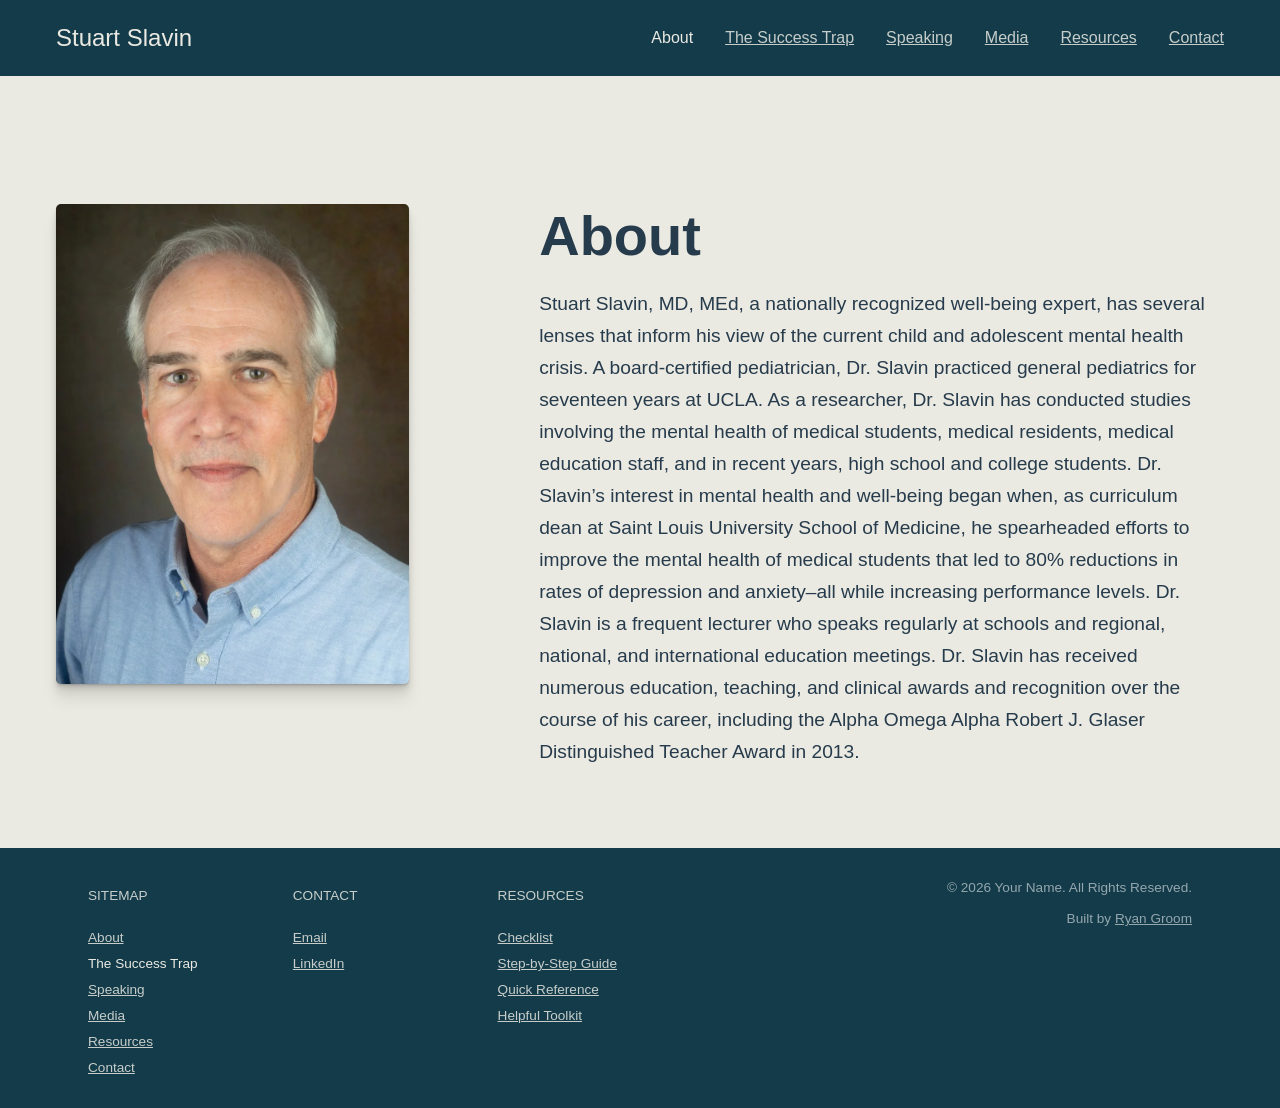
==== about.html @ 41e79759 "Add files via upload" ====
<!DOCTYPE html>
<html lang="en">

<head>
    <meta http-equiv="content-type" content="text/html; charset=UTF-8">
    <meta charset="utf-8">
    <meta name="viewport" content="width=device-width, initial-scale=1, shrink-to-fit=no">
    <meta name="description" content="Website description here.">
    <meta name="author" content="Stuart Slavin">

    <title>Stuart Slavin</title>

    <!-- Stylesheets -->
    <link rel="stylesheet" href="stuart-slavin.css">
    
    <!-- Javascript -->
    <script src="stuart-slavin.js"></script>
</head>

<!--Skip to Main-->
<a class="skip-main" href="#main">Skip to main content</a>

<!--Navigation-->
<header class="header">
    <div class="container">
        <nav class="header-nav">
            <a href="index.html" class="header-logo">Stuart Slavin</a>
            <button onclick="openMenu()" class="button-menu" aria-haspopup="true" aria-expanded="false" id="openmenu">
                <span focusable="false" aria-hidden="true">≡</span>Menu</button>
            <ul class="header-nav__list">
                <li><a href="about.html" class="current-page">About</a></li>
                <li><a href="the-success-trap.html">The Success Trap</a></li>
                <li><a href="#">Speaking</a></li>
                <li><a href="#">Media</a></li>
                <li><a href="#">Resources</a></li>
                <li><a href="#">Contact</a></li>
            </ul>
        </nav>
    </div>
</header>

<!--Main-->
<main id="main">
    <!--Heading-->
    <div class="content margin-increase">
        <div class="container">
            <div class="row">
                <div class="col-40">
                    <img src="sslavin.webp" class="speaker-img" alt="Stuart Slavin">
                </div>
                <div class="col-60">
                    <h1>About</h1>
                    <p>Stuart Slavin, MD, MEd, a nationally recognized well-being expert, has several lenses that inform his view of the current child and adolescent mental health crisis. A board-certified pediatrician, Dr. Slavin practiced general pediatrics for seventeen years at UCLA. As a researcher, Dr. Slavin has conducted studies involving the mental health of medical students, medical residents, medical education staff, and in recent years, high school and college students. Dr. Slavin’s interest in mental health and well-being began when, as curriculum dean at Saint Louis University School of Medicine, he spearheaded efforts to improve the mental health of medical students that led to 80% reductions in rates of depression and anxiety–all while increasing performance levels. Dr. Slavin is a frequent lecturer who speaks regularly at schools and regional, national, and international education meetings. Dr. Slavin has received numerous education, teaching, and clinical awards and recognition over the course of his career, including the Alpha Omega Alpha Robert J. Glaser Distinguished Teacher Award in 2013.</p>

                </div>
            </div>
        </div>
    </div>
</main>

<!--Footer-->
<footer>
    <div class="container">
        <h2 class="sr-only">Footer</h2>
        <div class="row">
            <div class="col-20">
                <h3>Sitemap</h3>
                <ul>
                    <li><a href="about.html">About</a></li>
                    <li><a href="the-success-trap.html" class="current-page">The Success Trap</a></li>
                    <li><a href="speaking.html">Speaking</a></li>
                    <li><a href="media.html">Media</a></li>
                    <li><a href="resources.html">Resources</a></li>
                    <li><a href="">Contact</a></li>
                </ul>
            </div>
            <div class="col-20">
                <h3>Contact</h3>
                <ul>
                    <li><a href="">Email</a></li>
                    <li><a href="">LinkedIn</a></li>
                </ul>
            </div>
            <div class="col-20">
                <h3>Resources</h3>
                <ul>
                    <li><a href="">Checklist</a></li>
                    <li><a href="">Step-by-Step Guide</a></li>
                    <li><a href="">Quick Reference</a></li>
                    <li><a href="">Helpful Toolkit</a></li>
                </ul>
            </div>
            <div class="col-40">
                <span>© 2026 Your Name. All Rights Reserved.</span>
                <span>Built by <a href="#">Ryan Groom</a></span>
            </div>
        </div>
    </div>
</footer>
---- stuart-slavin.css ----
/*  */
:root {
    --accent: #133b4a;
    --accent-light: #cce0f3;
    --accent-light: #EBC66B;
    --primary-bg: #eae9e2;
    --secondary-bg: #dde6e5;
    --tertiary-bg: #f6f1ef;
    --primary-font: #263b4b;
    --secondary-font: #eae9e2d6;
    --heading-font-family: Verdana, sans-serif;
    --dark: #333130;
    --ease: all 500ms cubic-bezier(0.16, 1, 0.3, 1);
    --img-shadow: 0 1px 1px hsl(0deg 0% 0% / .075), 0 2px 2px hsl(0deg 0% 0% / .075), 0 4px 4px hsl(0deg 0% 0% / .075), 0 8px 8px hsl(0deg 0% 0% / .075), 0 16px 16px hsl(0deg 0% 0% / .075);
}

body {
    font-family: Verdana, sans-serif;
    margin: 0;
    text-rendering: optimizeLegibility;
    -webkit-font-smoothing: antialiased;
    color: var(--primary-font);
    background-color: var(--primary-bg);
}

::after,
::before {
    box-sizing: border-box;
}

h1 {
    font-size: 3.5rem;
    line-height: 4rem;
    margin: 0;
    font-weight: bold;
    font-family: var(--heading-font-family);
}

.heading h1 {
    margin-bottom: 1rem;
}

h2 {
    font-size: 2.4rem;
    line-height: 3.2rem;
    margin: 0;
    margin-bottom: 1.25rem;
    font-weight: bold;
    font-family: var(--heading-font-family);
}

h3 {
    font-size: 1.6rem;
    line-height: 2rem;
    margin-bottom: 1rem;

}

p {
    margin: 0 0 1rem;
}

.container {
    max-width: 1200px;
    padding: 0 1rem;
    margin: auto;
    box-sizing: border-box;
    width: 100%;
}

.content {
    padding: 4rem 0;
}

.content h1 {
    margin-bottom: 1.25rem;
}

.content p,
.content li {
    font-size: 1.2rem;
    line-height: 2rem;
    max-width: 80ch;
}

.row {
    display: flex;
    flex-wrap: wrap;
    gap: 2rem;
}

.heading {
    padding: 8rem 0 4rem;
}

.btn {
    background: var(--accent-light);
    color: var(--primary-font);
    padding: 1rem;
    display: flex;
    width: fit-content;
    border-radius: 6px;
    text-decoration: none;
    font-weight: bold;
    margin: 2rem 0;
    border: 1px solid var(--accent);
}

.btn:hover {
    background-color: var(--primary-font);
    color: var(--accent-light);
}

.btn:focus {
    border-radius: 6px;
}

.heading p {
    font-size: 1.6rem;
    line-height: 2.4rem;
}

a {
    color: inherit;
    transition: .2s ease-out;
}

a:hover {
    color: var(--accent);
    text-decoration: none;
    transition: var(--ease);
}

a:focus {
    background-color: var(--accent-light);
    text-decoration: none;
    color: var(--accent);
    border-radius: 2px;
}

/*----------Header Navigation----------*/
header {
    background-color: var(--accent);
}

.header-nav {
    display: flex;
    justify-content: space-between;
    align-items: center;
    padding: 1.5rem 0;
    gap: 2rem;
}

.header-logo {
    font-size: 1.5rem;
    text-decoration: none;
    font-family: var(--heading-font-family);
    color: var(--primary-bg);
}

.header-nav__list {
    padding: 0;
    margin: 0;
    display: flex;
    flex-wrap: wrap;
    list-style: none;
    gap: 2rem;
}

.header-nav__list a {
    color: var(--secondary-font);
}

.header-nav a:hover {
    color: var(--primary-bg);
}

.header-nav a:focus {
    color: var(--accent);
}

.header-nav .button-menu {
    background: 0;
    color: var(--primary-bg);
    border: 1px solid var(--primary-bg);
    padding: .75rem 1rem;
    font-size: .85rem;
    border-radius: 6px;
    text-transform: uppercase;
    display: none;
    align-items: center;
    cursor: pointer;
    font-weight: bold;
    transition: .2s ease-out;
}

.header-nav .button-menu:focus,
.header-nav .button-menu:hover {
    background-color: var(--accent-light);
    color: var(--accent);
    border: 1px solid var(--accent);
}

.header-nav .button-menu span {
    font-size: 1.15rem;
    padding-right: .35rem;
}

/*----------Footer Navigation----------*/
footer {
    background-color: var(--accent);
}

footer .container {
    padding: 2rem 3rem;
    /* border-top: 1px solid var(--accent-light); */
}

footer .row {
    gap: 0;
}

footer .col-40 {
    margin-left: auto;
    display: flex;
    flex-direction: column;
    align-items: flex-end;
    gap: 1rem;
}

footer h3,
footer a,
footer span {
    font-size: .85rem;
    color: var(--secondary-font);
}

footer a:hover {
    color: var(--primary-bg);
}

footer h3 {
    text-transform: uppercase;
    font-weight: normal;
    margin-top: 0;
}

footer ul {
    list-style: none;
    margin: 0;
    padding: 0;
    display: flex;
    gap: .5rem;
    flex-direction: column;
}

footer span,
footer span a {
    color: rgba(255, 255, 255, 0.55);
}

/*----------Extra----------*/

/*-----Skip to Main-----*/
a.skip-main {
    color: var(--accent);
}

.skip-main {
    position: absolute;
    padding: .5rem;
    background-color: var(--accent-light);
    border-bottom-right-radius: 2px;
    top: -40px;
    left: 0;
    z-index: 100;
    transition: var(--ease)
}

.skip-main:focus,
.skip-main:active {
    top: 0;
}

/*---Columns---*/

.col-67 {
    flex: 0 0 calc(67% - 1rem);
    max-width: calc(67% - 1rem);
}

.col-60 {
    flex: 0 0 calc(60% - 1rem);
    max-width: calc(60% - 1rem);
}

.col-40 {
    flex: 0 0 calc(40% - 1rem);
    max-width: calc(40% - 1rem);
}

.col-33 {
    flex: 0 0 calc(33% - 1rem);
    max-width: calc(33% - 1rem);
}

.col-20 {
    flex: 0 0 calc(20% - 1rem);
    max-width: calc(20% - 1rem);
}

.secondary-bg {
    background: #bad7df;
    background: var(--accent-light);
}

.sr-only {
    left: -200vw;
    position: absolute;
}

.center-items {
    display: flex;
    flex-direction: column;
    align-items: center;
}

.center-items .btn {
    margin-top: 1rem;
}

.margin-increase {
    margin-top: 4rem;
}

p.margin-increase {
    margin-top: 2rem;
}

a.current-page {
    color: var(--primary-bg);
    text-decoration: none;
}

.cover-img {
    background-color: grey;
    max-height: 600px;
    box-shadow: var(--img-shadow);
    border-radius: 4px;
    margin-bottom: 2rem;
}

.speaker-img {
    max-height: 480px;
    background: grey;
    border-radius: 5px;
    box-shadow: var(--img-shadow);
    margin-bottom: 2rem;
}

@media screen and (max-width: 1199px) {
    .container {
        max-width: 900px;
    }

    .heading {
        padding: 6rem 0 4rem;
    }
}

@media screen and (max-width: 899px) {
    h1 {
        font-size: 2.75rem;
        line-height: 3.2rem;
    }

    h2 {
        font-size: 2rem;
        line-height: 2.7rem;
    }

    .heading p {
        font-size: 1rem;
        line-height: 1.6rem;
    }

    .header-nav {
        flex-direction: column;
        align-items: flex-start;
    }

    .container {
        max-width: 60ch;
    }

    .content {
        padding: 3rem 0;
    }

    .content p {
        font-size: 1rem;
        line-height: 1.6rem;
    }

    .cover-img {
        max-height: 320px;
        margin: auto;
    }

    .speaker-img {
        margin: auto;
    }

    .heading {
        padding: 4rem 0 2rem;
    }

    .row {
        flex-direction: column;
        flex-wrap: nowrap;
    }

    .col-20,
    .col-40,
    .col-60 {
        flex: 0 0 100%;
        max-width: 100%;

    }

    footer .container {
        padding: 2rem 1rem;
    }

    footer .row {
        flex-direction: row;
        flex-wrap: wrap;
        justify-content: space-between;
    }

    footer .col-20 {
        flex: 0 0 33%;
        max-width: 33%;
    }

    footer .col-40 {
        margin-top: 4rem;
        margin-left: 0;
        align-items: flex-start;
    }
}

@media screen and (max-width: 513px) {
    .header-nav {
        flex-direction: row;
        flex-wrap: wrap;
        align-items: center;
        gap: 0;
    }

    .header-nav__list {
        flex-direction: column;
        flex: 1 100%;
        display: none;
        border-top: 1px solid var(--primary-bg);
        margin-top: 1.5rem;
        padding: 2rem 0 1rem;
    }

    .header-nav .header-nav__list.open {
        display: flex;
    }

    .header-nav .button-menu {
        display: flex;
    }
}
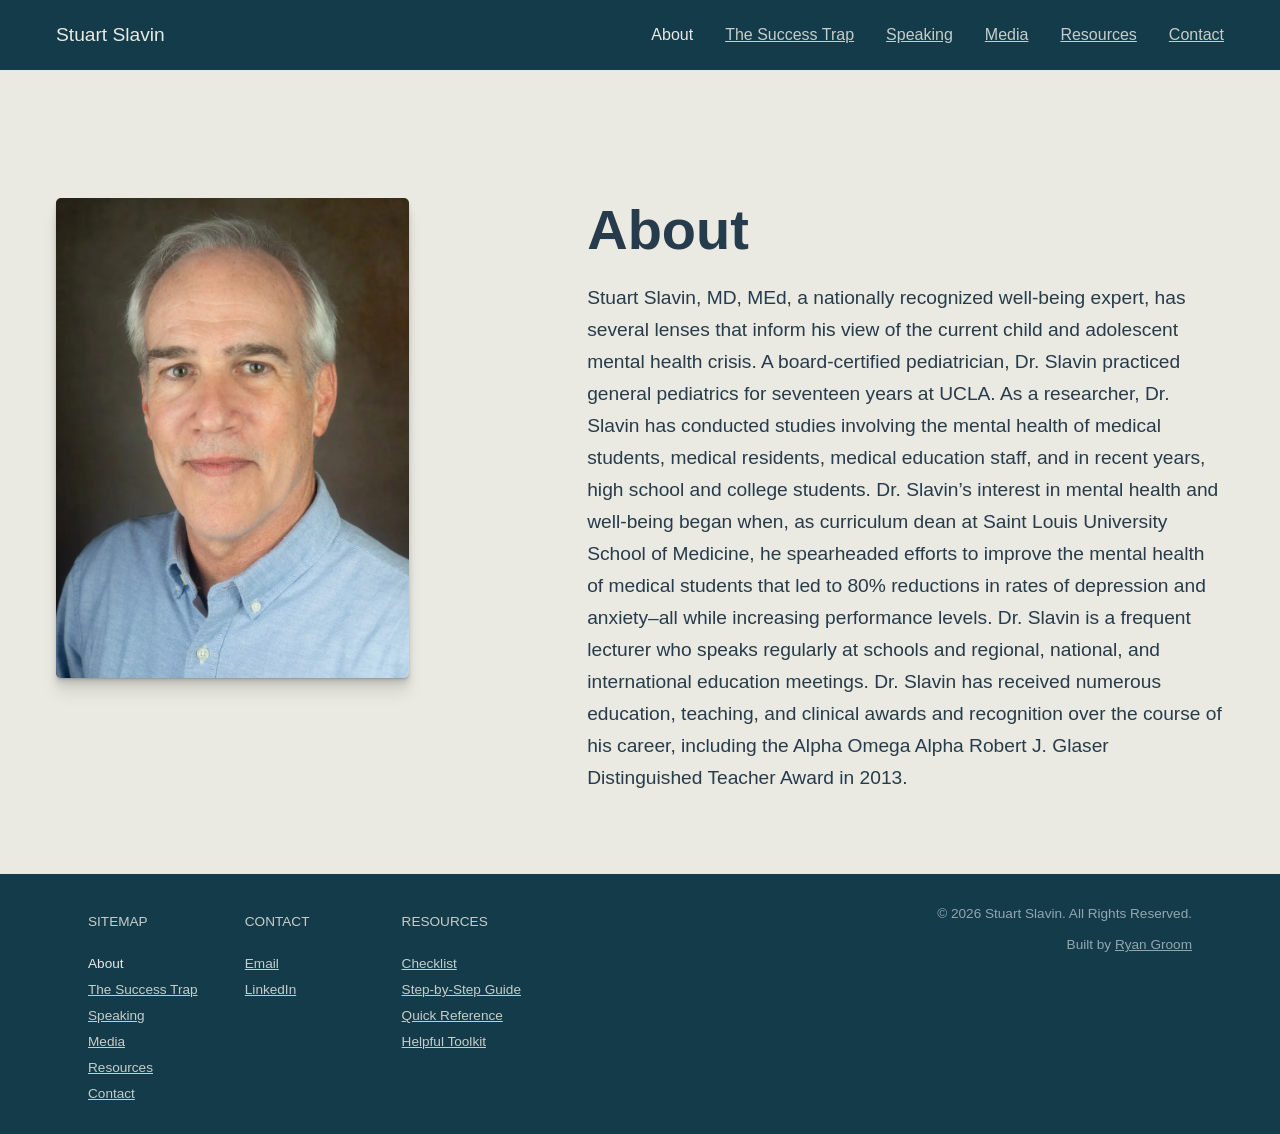
==== commit f1bc605c: "Add files via upload" ====
--- a/about.html
+++ b/about.html
@@ -5,10 +5,9 @@
     <meta http-equiv="content-type" content="text/html; charset=UTF-8">
     <meta charset="utf-8">
     <meta name="viewport" content="width=device-width, initial-scale=1, shrink-to-fit=no">
-    <meta name="description" content="Website description here.">
     <meta name="author" content="Stuart Slavin">
 
-    <title>Stuart Slavin</title>
+    <title>About | Stuart Slavin</title>
 
     <!-- Stylesheets -->
     <link rel="stylesheet" href="stuart-slavin.css">
@@ -66,8 +65,8 @@
             <div class="col-20">
                 <h3>Sitemap</h3>
                 <ul>
-                    <li><a href="about.html">About</a></li>
-                    <li><a href="the-success-trap.html" class="current-page">The Success Trap</a></li>
+                    <li><a href="about.html" class="current-page">About</a></li>
+                    <li><a href="the-success-trap.html">The Success Trap</a></li>
                     <li><a href="speaking.html">Speaking</a></li>
                     <li><a href="media.html">Media</a></li>
                     <li><a href="resources.html">Resources</a></li>
@@ -91,8 +90,8 @@
                 </ul>
             </div>
             <div class="col-40">
-                <span>© 2026 Your Name. All Rights Reserved.</span>
-                <span>Built by <a href="#">Ryan Groom</a></span>
+                <span>© 2026 Stuart Slavin. All Rights Reserved.</span>
+                <span>Built by <a href="mailto:ryan.m.groom@gmail.com">Ryan Groom</a></span>
             </div>
         </div>
     </div>
--- a/stuart-slavin.css
+++ b/stuart-slavin.css
@@ -12,6 +12,7 @@
     --dark: #333130;
     --ease: all 500ms cubic-bezier(0.16, 1, 0.3, 1);
     --img-shadow: 0 1px 1px hsl(0deg 0% 0% / .075), 0 2px 2px hsl(0deg 0% 0% / .075), 0 4px 4px hsl(0deg 0% 0% / .075), 0 8px 8px hsl(0deg 0% 0% / .075), 0 16px 16px hsl(0deg 0% 0% / .075);
+    --gap-reduce: 4rem;
 }
 
 body {
@@ -86,7 +87,8 @@
 .row {
     display: flex;
     flex-wrap: wrap;
-    gap: 2rem;
+    justify-content: space-between;
+    gap: 4rem;
 }
 
 .heading {
@@ -113,6 +115,8 @@
 
 .btn:focus {
     border-radius: 6px;
+    background-color: var(--primary-font);
+    color: var(--accent-light);
 }
 
 .heading p {
@@ -152,7 +156,7 @@
 }
 
 .header-logo {
-    font-size: 1.5rem;
+    font-size: 1.2rem;
     text-decoration: none;
     font-family: var(--heading-font-family);
     color: var(--primary-bg);
@@ -285,28 +289,28 @@
 /*---Columns---*/
 
 .col-67 {
-    flex: 0 0 calc(67% - 1rem);
-    max-width: calc(67% - 1rem);
+    flex: 0 0 calc(67% - var(--gap-reduce));
+    max-width: calc(67% - var(--gap-reduce));
 }
 
 .col-60 {
-    flex: 0 0 calc(60% - 1rem);
-    max-width: calc(60% - 1rem);
+    flex: 0 0 calc(60% - var(--gap-reduce));
+    max-width: calc(60% - var(--gap-reduce));
 }
 
 .col-40 {
-    flex: 0 0 calc(40% - 1rem);
-    max-width: calc(40% - 1rem);
+    flex: 0 0 calc(40% - var(--gap-reduce));
+    max-width: calc(40% - var(--gap-reduce));
 }
 
 .col-33 {
-    flex: 0 0 calc(33% - 1rem);
-    max-width: calc(33% - 1rem);
+    flex: 0 0 calc(33% - var(--gap-reduce));
+    max-width: calc(33% - var(--gap-reduce));
 }
 
 .col-20 {
-    flex: 0 0 calc(20% - 1rem);
-    max-width: calc(20% - 1rem);
+    flex: 0 0 calc(20% - var(--gap-reduce));
+    max-width: calc(20% - var(--gap-reduce));
 }
 
 .secondary-bg {
@@ -343,8 +347,8 @@
 }
 
 .cover-img {
-    background-color: grey;
-    max-height: 600px;
+    background-color: #d4d4d4;
+    max-height: 620.7px;
     box-shadow: var(--img-shadow);
     border-radius: 4px;
     margin-bottom: 2rem;
@@ -352,19 +356,47 @@
 
 .speaker-img {
     max-height: 480px;
-    background: grey;
+    background: #d4d4d4;
     border-radius: 5px;
     box-shadow: var(--img-shadow);
     margin-bottom: 2rem;
 }
 
+.book-details {
+    display: flex;
+    flex-direction: column;
+    gap: 2rem;
+}
+
+.book-details p,
+.book-details .btn {
+    margin: 0;
+}
+
 @media screen and (max-width: 1199px) {
+    :root {
+        --gap-reduce: 2rem;
+    }
+
     .container {
         max-width: 900px;
     }
 
     .heading {
         padding: 6rem 0 4rem;
+    }
+
+    .cover-img,
+    .speaker-img {
+        width: 100%;
+    }
+
+    .margin-increase {
+        margin-top: 2rem;
+    }
+
+    .row {
+        gap: 4rem;
     }
 }
 
@@ -402,9 +434,11 @@
         line-height: 1.6rem;
     }
 
-    .cover-img {
+    .cover-img,
+    .speaker-img {
         max-height: 320px;
         margin: auto;
+        width: auto;
     }
 
     .speaker-img {
@@ -418,14 +452,27 @@
     .row {
         flex-direction: column;
         flex-wrap: nowrap;
+        align-items: center;
+        gap: 3rem;
     }
 
     .col-20,
+    .col-33,
     .col-40,
-    .col-60 {
+    .col-60,
+    .col-67 {
         flex: 0 0 100%;
         max-width: 100%;
 
+    }
+
+    .margin-increase {
+        margin-top: 1rem;
+    }
+
+    .book-details {
+        align-items: center;
+        margin-top: 2rem;
     }
 
     footer .container {
@@ -436,11 +483,13 @@
         flex-direction: row;
         flex-wrap: wrap;
         justify-content: space-between;
+        align-items: flex-start;
+        gap: 1rem;
     }
 
     footer .col-20 {
-        flex: 0 0 33%;
-        max-width: 33%;
+        flex: 0 0 calc(33% - 1rem);
+        max-width: calc(33% - 1rem);
     }
 
     footer .col-40 {
@@ -448,9 +497,9 @@
         margin-left: 0;
         align-items: flex-start;
     }
-}
-
-@media screen and (max-width: 513px) {
+
+    /* Mobile Menu */
+
     .header-nav {
         flex-direction: row;
         flex-wrap: wrap;
@@ -474,4 +523,8 @@
     .header-nav .button-menu {
         display: flex;
     }
-}+}
+
+/* @media screen and (max-width: 513px) {
+    
+} */
